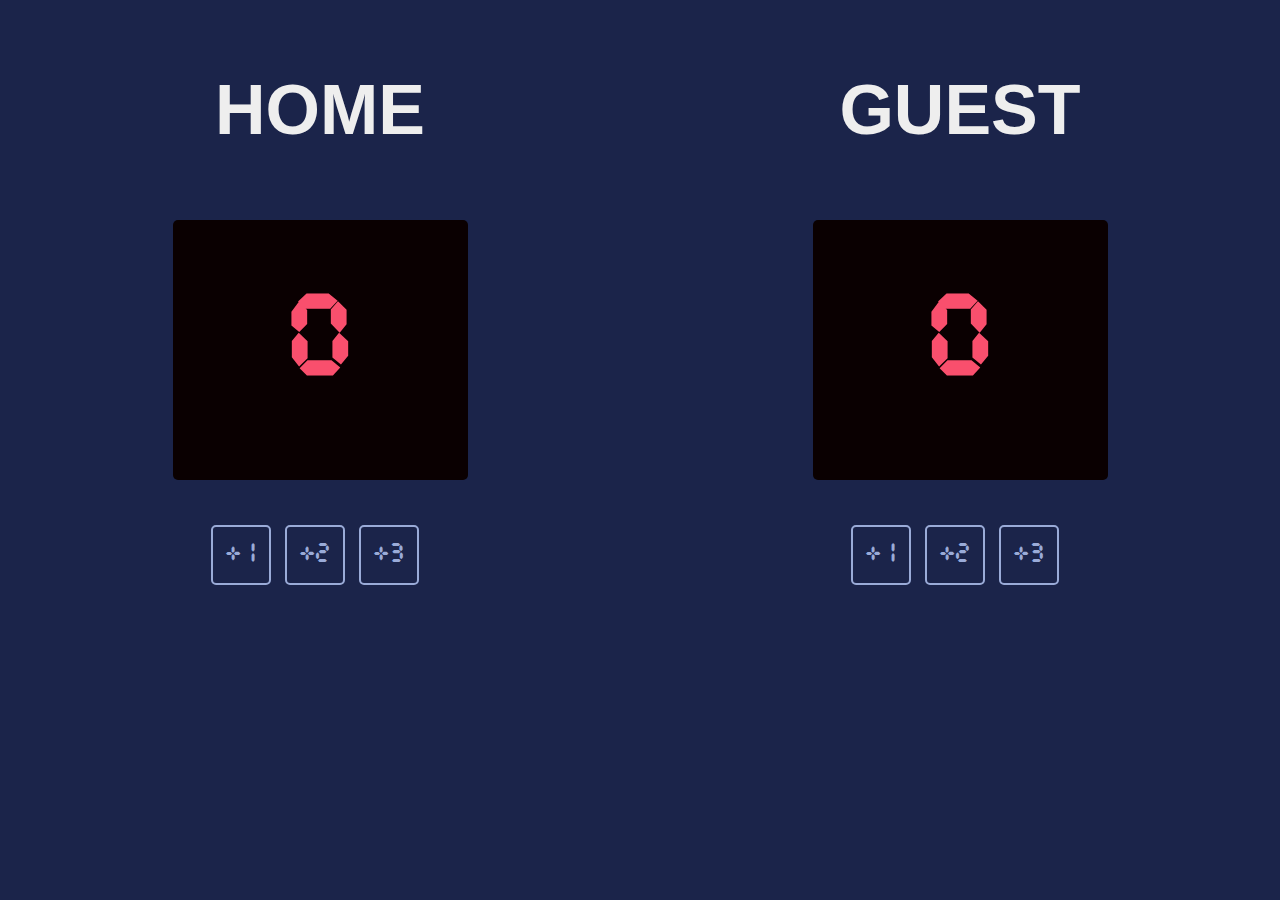
==== 02 Making Web Sites Interactive/basketball-scoreboard/index.html @ 2eac69d2 "Add basketball scoreboard site" ====
<!DOCTYPE html>

<head>
    <link rel="stylesheet" href="index.css">
</head>
<body>
    <div>
        <div class="container">
            <div>
                <h3 class="title">HOME</h3>
                <h2 class="score" id="home-score">0</h2>
                <div class="buttons">
                    <button id="home-btn-1" onclick="onePointHome()"> +1</button>
                    <button id="home-btn-2" onclick="twoPointsHome()"> +2</button>
                    <button id="home-btn-3" onclick="threePointsHome()">+3</button>
                </div>
            </div>
            <div>
                <h3 class="title">GUEST</h3>
                <h2 class="score" id="guest-score">0</h2>
                <div class="buttons">
                    <button id="guest-btn-1" onclick="onePointGuest()"> +1</button>
                    <button id="guest-btn-2" onclick="twoPointsGuest()"> +2</button>
                    <button id="guest-btn-3" onclick="threePointsGuest()">+3</button>
                </div>
            </div>
        </div>
    </div>
    <script src="index.js"></script>
</body>
</html>
---- 02 Making Web Sites Interactive/basketball-scoreboard/index.css ----
@font-face {
    font-family: CursedTimer;
    src: url(fonts/CursedTimerUlil-Aznm.ttf);
}

body{
    text-align: center;
    margin: 0;
    background:#1B244A;
    color: #EEEEEE;

}

.container{
    display: flex; 
    justify-content: space-around;
}

.title{
    font-family: Verdana, Geneva, Tahoma, sans-serif;
    font-size: 70px;
    font-weight: 700; 
}

.score{
    background: #0a0001;
    font-size: 100px;
    color: #F94F6D;
    width: 155px;
    height: 120px;
    padding: 70px;
    margin: 20px;
    border-radius: 5px;
    font-family: CursedTimer;
    margin: 20px;
}

button{
    color: #9AABD8;
    background:#1B244A; ;
    border: 2px solid #9AABD8;
    border-radius: 5px;
    width: 60px;
    height: 60px;
    font-family: CursedTimer;
    cursor: pointer;
    margin: 25px 10px 0 0 ; 
    font-size: 24px;

}
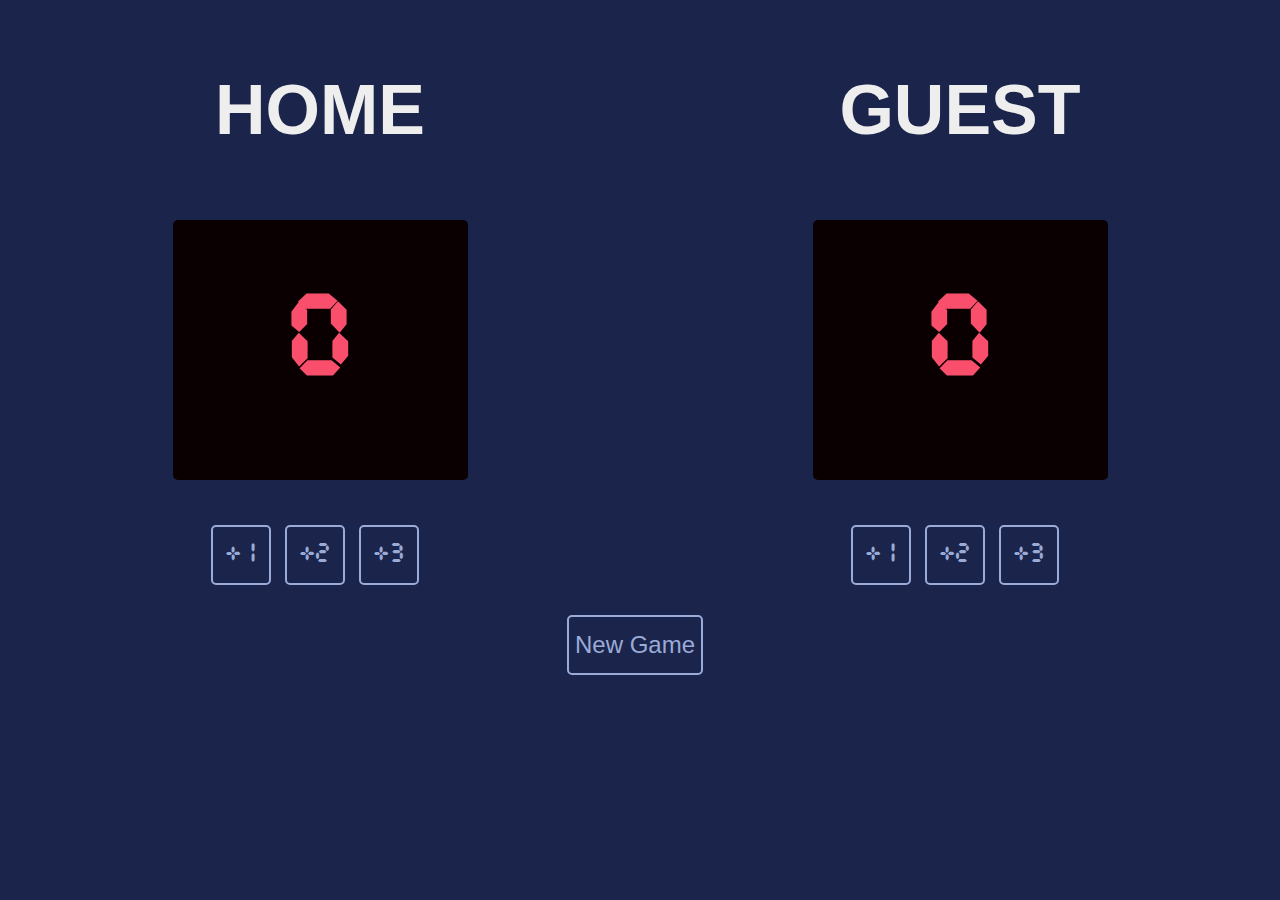
==== commit 6656a5f3: "Add restart (new game) button" ====
--- a/02 Making Web Sites Interactive/basketball-scoreboard/index.html
+++ b/02 Making Web Sites Interactive/basketball-scoreboard/index.html
@@ -25,6 +25,7 @@
                 </div>
             </div>
         </div>
+        <button id="new-btn" onclick="restart()">New Game</button> 
     </div>
     <script src="index.js"></script>
 </body>
--- a/02 Making Web Sites Interactive/basketball-scoreboard/index.css
+++ b/02 Making Web Sites Interactive/basketball-scoreboard/index.css
@@ -49,6 +49,10 @@
 
 }
 
+#new-btn{
+    font-family: Verdana, Geneva, Tahoma, sans-serif;
+    width: auto;
+    margin-top: 30px;
+}
 
 
-
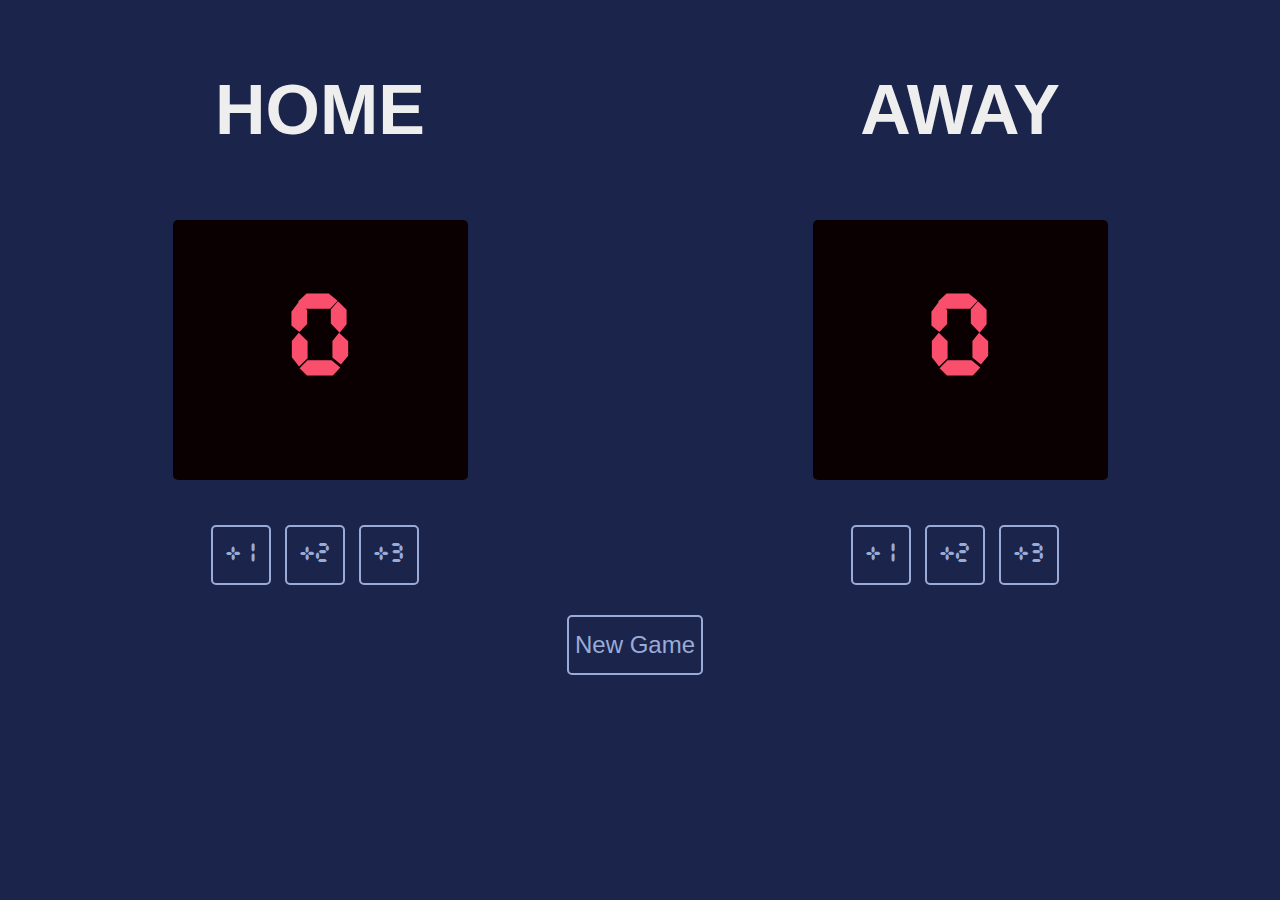
==== commit e47ba3b4: "Update score header" ====
--- a/02 Making Web Sites Interactive/basketball-scoreboard/index.html
+++ b/02 Making Web Sites Interactive/basketball-scoreboard/index.html
@@ -16,7 +16,7 @@
                 </div>
             </div>
             <div>
-                <h3 class="title">GUEST</h3>
+                <h3 class="title">AWAY</h3>
                 <h2 class="score" id="guest-score">0</h2>
                 <div class="buttons">
                     <button id="guest-btn-1" onclick="onePointGuest()"> +1</button>
